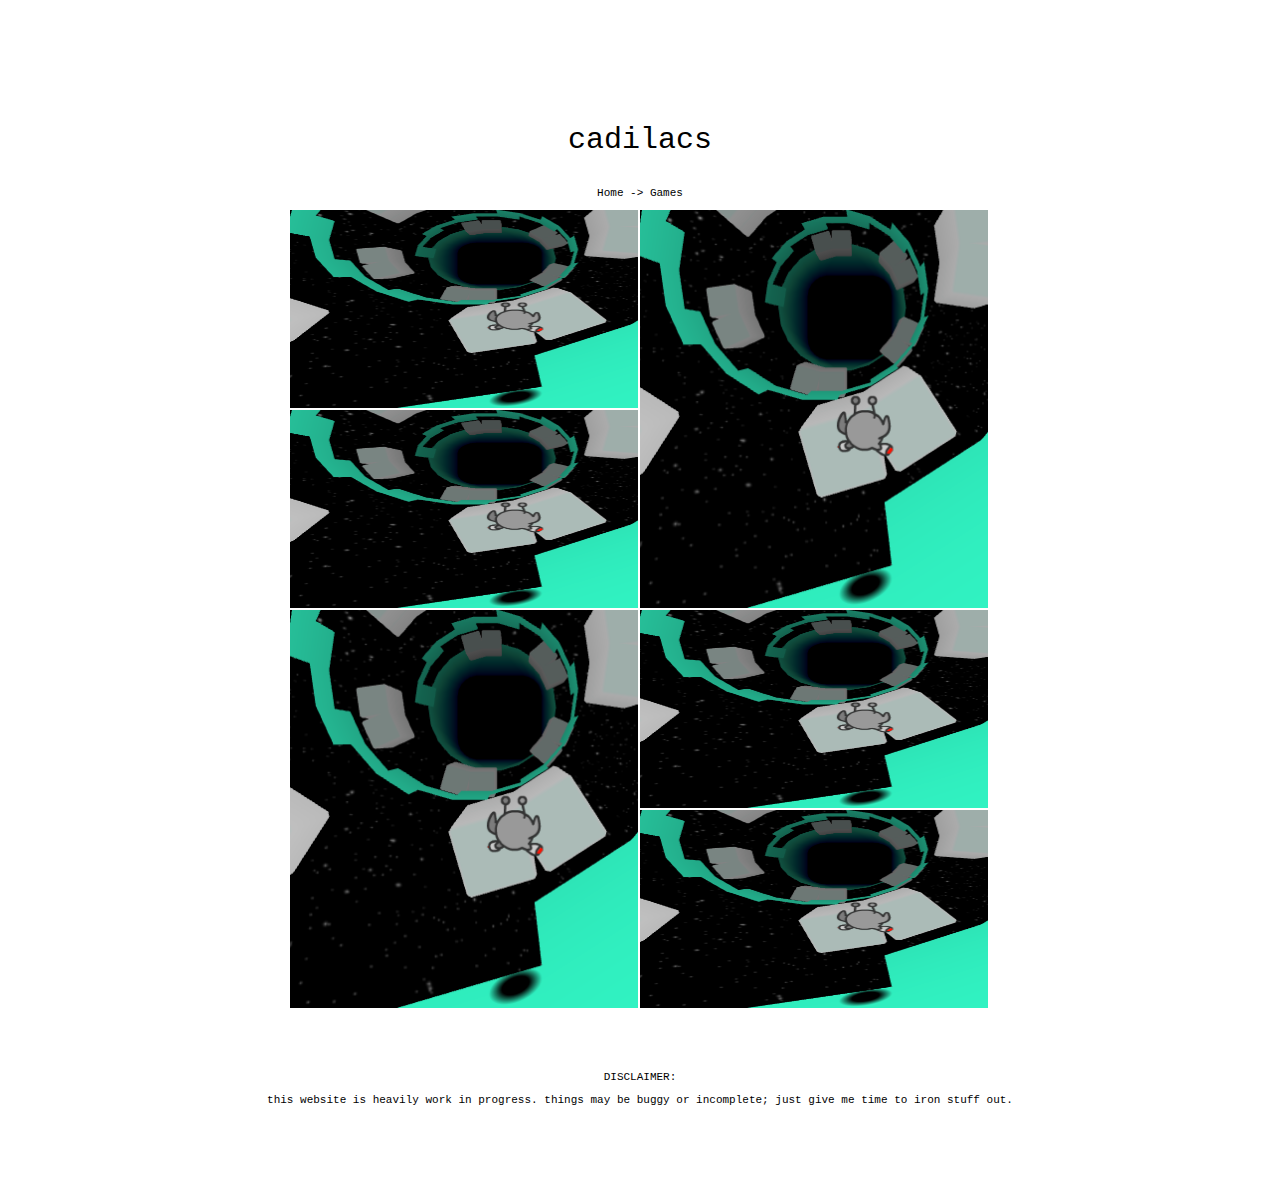
==== flash.html @ 0071acb7 "spermies" ====
<html>
	<head>
		<link rel="stylesheet" type="text/css" href="style.css">
	</head>
	<body>
		<header>
			<div class="logo">
				<p class="pigpile">cadilacs</p>
			</div>
			<div style="directory">
			<p class="directorytext"><a href="index.html" class="lelink">Home</a> -> Games</p>
			</div>
		</header>
		<div style="width: 700px; margin: auto; height: 800px;">
			<div class="boxbox1">
				<div class="box1">
					<img src="images/run3.png" class="box1image">
				</div>
				<div class="box1">
					<img src="images/run3.png" class="box1image">
				</div>
				<div class="box2">
					<img src="images/run3.png" class="box2image">
				</div>
			</div>
			<div class="boxbox2">
				<div class="box2">
					<a href="run.html" id="runitup">
						<img src="images/run3.png" class="box2image">
						<span class="gamepreview">Run 3</span>
					</a>
				</div>			
				<div class="box1">
					<img src="images/run3.png" class="box1image">
				</div>
				<div class="box1">
					<img src="images/run3.png" class="box1image">
				</div>
			</div>
		</div>
		<footer>
			<div class="footer">
				<p class="footertext">DISCLAIMER:</p>
				<p class="footertext">this website is heavily work in progress. things may be buggy or incomplete; just give me time to iron stuff out.</p>
			</div>
		</footer>
	</body>
</html>
---- style.css ----
.logo {
	padding-top: 70;
	
	margin: auto;
	width: 500px;
	text-align: center;
}
.title {
	line-height: 0.1em;
	font-size: 16;
	color: 000000;
}
p {
	font-family: "Courier New";
	font-size: 11px;
}
.gametitle {
	width: 380px;
}
.lelink {
	font-family: "Courier New";
	font-size: 11px;
	text-decoration: none;
	color: 000000;
}
.lelink:hover {
	text-decoration: none;
	color: ffffff;
	background-color: 000000;
}
.directory {
	width: 800px;
	margin: auto;
	padding-bottom: 10px;
}
.directorytext {
	text-align: center;
}
.footertext {
	text-align: center;
}
.footer {
	padding-top: 50px;
	padding-bottom: 55px;
}
.boxbox1 {
    width: 50%;
    float: left;
}
.boxbox2 {
    width: 50%;
    float: right;
}
.box1 {
	height: 200px;
}
.box2 {
	height: 400px;
	width: 350px;
	position: relative;
}
.box3 {
	height: 200px;
	width: 700px;
}
.box1image {
	width: 348px;
	height: 198px;
	position: relative;
}
.box2image {
	width: 348px;
	height: 398px;
	position: relative;
}
.gamepreview {
	font-family: "Courier New";
    background: #ccc;
    background: rgba(206,206,206,0.7);
    color: white;
    display: none;
    font-size: 24px;
    padding: 1px 5px;
    position: absolute;
    right: 2;
    bottom: 2;

}
img:hover + .gamepreview{
	display: block;
}
.gamepreview:hover{
	display: block;
}
.homelist {
	margin-top: 20px;
	text-align: center;
}
.pigpile {
	padding-top: 15px;
	font-size: 30px;
}
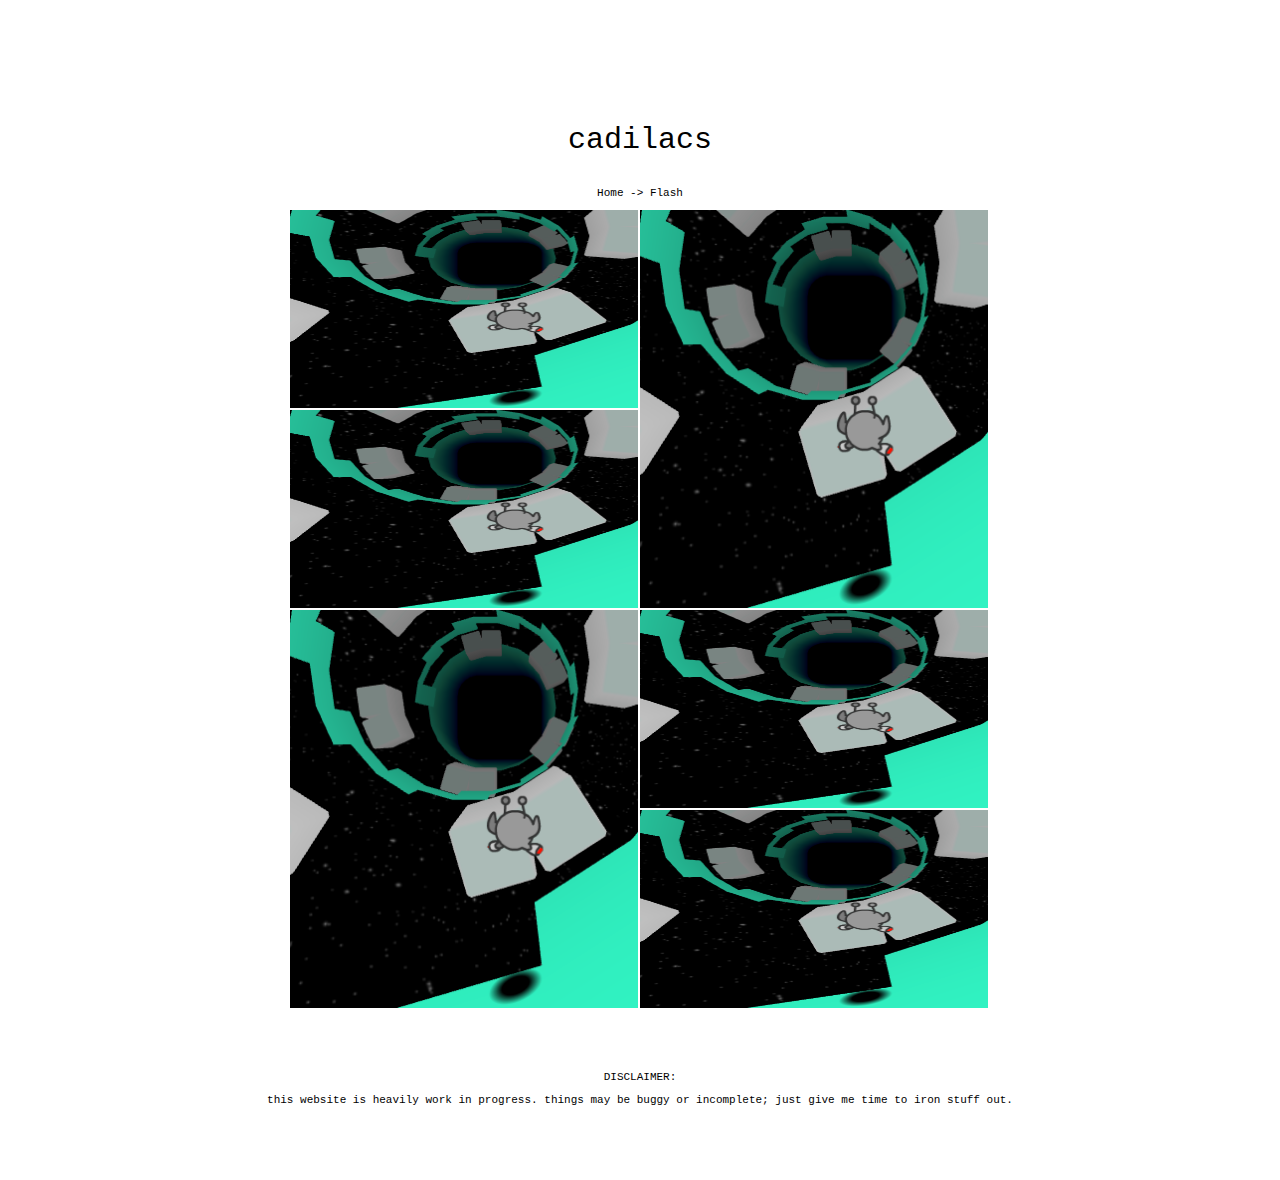
==== commit 53551276: "pages updated" ====
--- a/flash.html
+++ b/flash.html
@@ -8,7 +8,7 @@
 				<p class="pigpile">cadilacs</p>
 			</div>
 			<div style="directory">
-			<p class="directorytext"><a href="index.html" class="lelink">Home</a> -> Games</p>
+			<p class="directorytext"><a href="index.html" class="lelink">Home</a> -> Flash</p>
 			</div>
 		</header>
 		<div style="width: 700px; margin: auto; height: 800px;">
